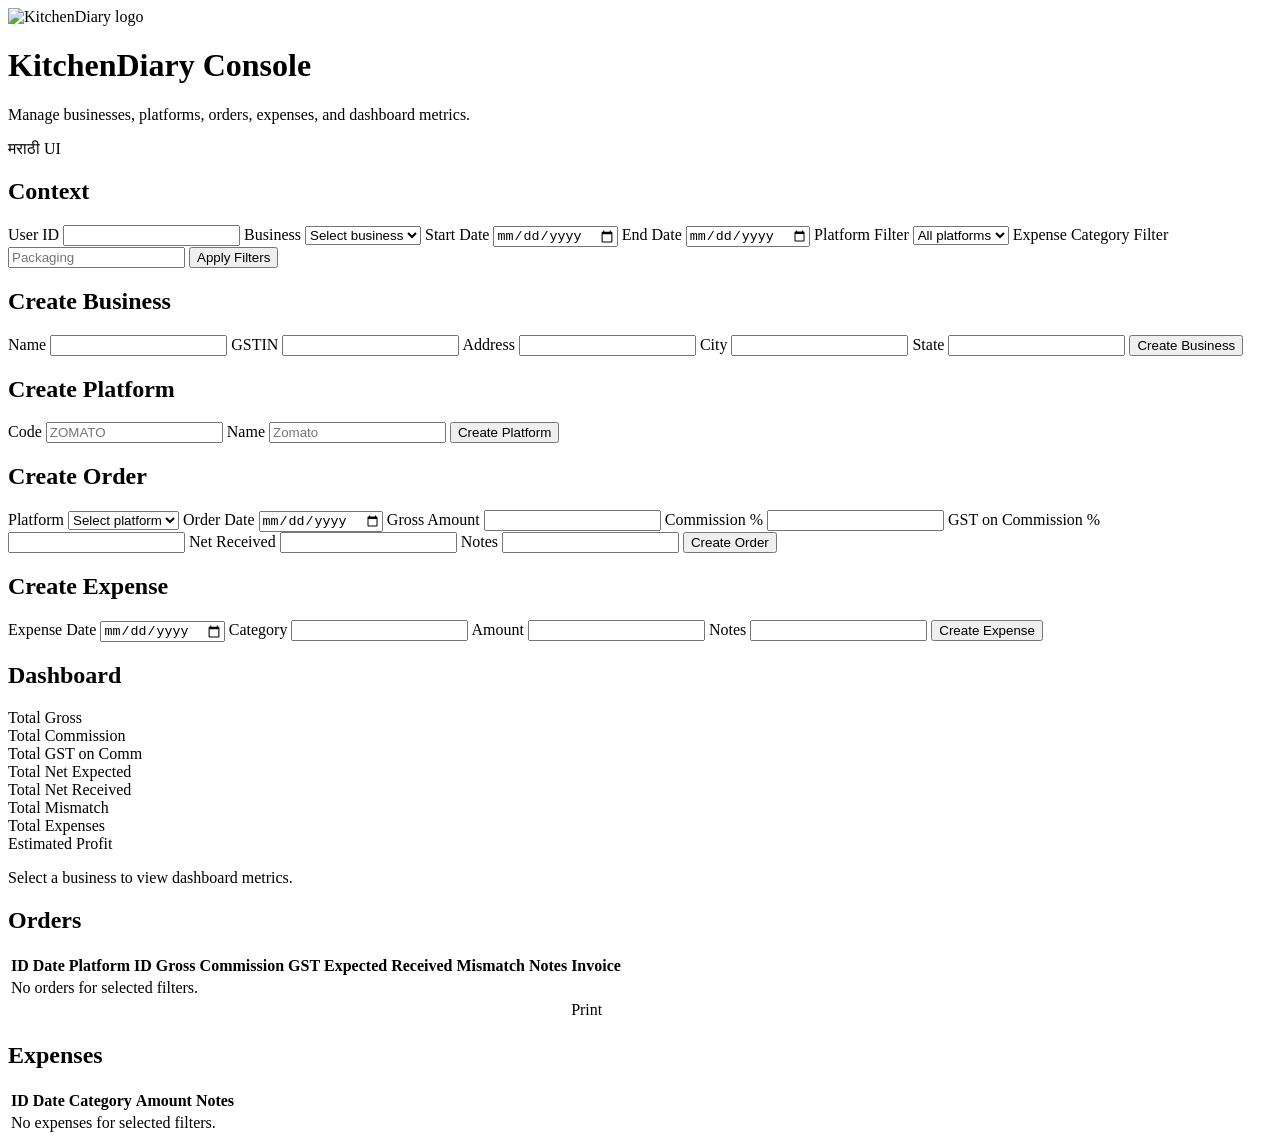
==== src/main/resources/templates/ui/index.html @ 874ddec7 "update" ====
<!DOCTYPE html>
<html lang="en" xmlns:th="http://www.thymeleaf.org">
<head>
    <meta charset="UTF-8">
    <meta name="viewport" content="width=device-width, initial-scale=1">
    <title>KitchenDiary Console</title>
    <link rel="stylesheet" href="/ui.css">
</head>
<body>
<div class="page">
    <header class="hero">
        <div class="brand">
            <img src="/kitchendiary-logo.svg" alt="KitchenDiary logo">
        </div>
        <h1>KitchenDiary Console</h1>
        <p>Manage businesses, platforms, orders, expenses, and dashboard metrics.</p>
        <p><a th:href="@{/ui/mr(userId=${userId},businessId=${selectedBusinessId},startDate=${startDate},endDate=${endDate},platformId=${selectedPlatformId},category=${category})}">मराठी UI</a></p>
    </header>

    <div class="alert ok" th:if="${message != null and !message.isBlank()}" th:text="${message}"></div>
    <div class="alert err" th:if="${error != null and !error.isBlank()}" th:text="${error}"></div>

    <section class="card">
        <h2>Context</h2>
        <form method="get" action="/ui" class="form-grid">
            <label>User ID
                <input type="number" name="userId" min="1" th:value="${userId}" required>
            </label>
            <label>Business
                <select name="businessId">
                    <option value="">Select business</option>
                    <option th:each="b : ${businesses}" th:value="${b.id}" th:text="${b.name}"
                            th:selected="${selectedBusinessId != null and selectedBusinessId == b.id}"></option>
                </select>
            </label>
            <label>Start Date
                <input type="date" name="startDate" th:value="${startDate}">
            </label>
            <label>End Date
                <input type="date" name="endDate" th:value="${endDate}">
            </label>
            <label>Platform Filter
                <select name="platformId">
                    <option value="">All platforms</option>
                    <option th:each="p : ${platforms}" th:value="${p.id}" th:text="${p.name + ' (' + p.code + ')'}"
                            th:selected="${selectedPlatformId != null and selectedPlatformId == p.id}"></option>
                </select>
            </label>
            <label>Expense Category Filter
                <input type="text" name="category" placeholder="Packaging" th:value="${category}">
            </label>
            <button type="submit">Apply Filters</button>
        </form>
    </section>

    <div class="columns">
        <section class="card">
            <h2>Create Business</h2>
            <form method="post" action="/ui/businesses" class="form-grid">
                <input type="hidden" name="userId" th:value="${userId}">
                <input type="hidden" name="lang" value="en">
                <label>Name
                    <input type="text" name="name" maxlength="160" required>
                </label>
                <label>GSTIN
                    <input type="text" name="gstin" maxlength="15">
                </label>
                <label>Address
                    <input type="text" name="address">
                </label>
                <label>City
                    <input type="text" name="city">
                </label>
                <label>State
                    <input type="text" name="state">
                </label>
                <button type="submit">Create Business</button>
            </form>
        </section>

        <section class="card">
            <h2>Create Platform</h2>
            <form method="post" action="/ui/platforms" class="form-grid">
                <input type="hidden" name="userId" th:value="${userId}">
                <input type="hidden" name="lang" value="en">
                <input type="hidden" name="businessId" th:value="${selectedBusinessId}">
                <input type="hidden" name="startDate" th:value="${startDate}">
                <input type="hidden" name="endDate" th:value="${endDate}">
                <label>Code
                    <input type="text" name="code" maxlength="20" placeholder="ZOMATO" required>
                </label>
                <label>Name
                    <input type="text" name="name" maxlength="80" placeholder="Zomato" required>
                </label>
                <button type="submit" th:disabled="${selectedBusinessId == null}">Create Platform</button>
            </form>
        </section>
    </div>

    <div class="columns">
        <section class="card">
            <h2>Create Order</h2>
            <form method="post" action="/ui/orders" class="form-grid">
                <input type="hidden" name="userId" th:value="${userId}">
                <input type="hidden" name="lang" value="en">
                <input type="hidden" name="businessId" th:value="${selectedBusinessId}">
                <input type="hidden" name="startDate" th:value="${startDate}">
                <input type="hidden" name="endDate" th:value="${endDate}">

                <label>Platform
                    <select name="platformId" required>
                        <option value="">Select platform</option>
                        <option th:each="p : ${platforms}" th:value="${p.id}" th:text="${p.name + ' (' + p.code + ')'}"></option>
                    </select>
                </label>
                <label>Order Date
                    <input type="date" name="orderDate" required>
                </label>
                <label>Gross Amount
                    <input type="number" name="grossAmount" step="0.01" min="0" required>
                </label>
                <label>Commission %
                    <input type="number" name="commissionRate" step="0.01" min="0" required>
                </label>
                <label>GST on Commission %
                    <input type="number" name="gstRateOnComm" step="0.01" min="0" required>
                </label>
                <label>Net Received
                    <input type="number" name="netReceived" step="0.01" min="0" required>
                </label>
                <label>Notes
                    <input type="text" name="notes">
                </label>
                <button type="submit" th:disabled="${selectedBusinessId == null}">Create Order</button>
            </form>
        </section>

        <section class="card">
            <h2>Create Expense</h2>
            <form method="post" action="/ui/expenses" class="form-grid">
                <input type="hidden" name="userId" th:value="${userId}">
                <input type="hidden" name="lang" value="en">
                <input type="hidden" name="businessId" th:value="${selectedBusinessId}">
                <input type="hidden" name="startDate" th:value="${startDate}">
                <input type="hidden" name="endDate" th:value="${endDate}">
                <label>Expense Date
                    <input type="date" name="expenseDate" required>
                </label>
                <label>Category
                    <input type="text" name="category" maxlength="80" required>
                </label>
                <label>Amount
                    <input type="number" name="amount" step="0.01" min="0" required>
                </label>
                <label>Notes
                    <input type="text" name="notes">
                </label>
                <button type="submit" th:disabled="${selectedBusinessId == null}">Create Expense</button>
            </form>
        </section>
    </div>

    <section class="card">
        <h2>Dashboard</h2>
        <div class="kpis" th:if="${dashboard != null}">
            <div><span>Total Gross</span><strong th:text="${dashboard.totalGross}"></strong></div>
            <div><span>Total Commission</span><strong th:text="${dashboard.totalCommission}"></strong></div>
            <div><span>Total GST on Comm</span><strong th:text="${dashboard.totalGstOnCommission}"></strong></div>
            <div><span>Total Net Expected</span><strong th:text="${dashboard.totalNetExpected}"></strong></div>
            <div><span>Total Net Received</span><strong th:text="${dashboard.totalNetReceived}"></strong></div>
            <div><span>Total Mismatch</span><strong th:text="${dashboard.totalMismatch}"></strong></div>
            <div><span>Total Expenses</span><strong th:text="${dashboard.totalExpenses}"></strong></div>
            <div><span>Estimated Profit</span><strong th:text="${dashboard.estimatedProfit}"></strong></div>
        </div>
        <p th:if="${dashboard == null}">Select a business to view dashboard metrics.</p>
    </section>

    <section class="card">
        <h2>Orders</h2>
        <div class="table-wrap">
            <table>
                <thead>
                <tr>
                    <th>ID</th>
                    <th>Date</th>
                    <th>Platform ID</th>
                    <th>Gross</th>
                    <th>Commission</th>
                    <th>GST</th>
                    <th>Expected</th>
                    <th>Received</th>
                    <th>Mismatch</th>
                    <th>Notes</th>
                    <th>Invoice</th>
                </tr>
                </thead>
                <tbody>
                <tr th:if="${orders == null or orders.isEmpty()}">
                    <td colspan="11">No orders for selected filters.</td>
                </tr>
                <tr th:each="o : ${orders}">
                    <td th:text="${o.id}"></td>
                    <td th:text="${o.orderDate}"></td>
                    <td th:text="${o.platformId}"></td>
                    <td th:text="${o.grossAmount}"></td>
                    <td th:text="${o.commissionAmount}"></td>
                    <td th:text="${o.gstOnCommission}"></td>
                    <td th:text="${o.netExpected}"></td>
                    <td th:text="${o.netReceived}"></td>
                    <td th:text="${o.mismatchAmount}"></td>
                    <td th:text="${o.notes}"></td>
                    <td>
                        <a th:href="@{/ui/orders/{orderId}/invoice(orderId=${o.id},userId=${userId},businessId=${selectedBusinessId},startDate=${startDate},endDate=${endDate},lang='en')}">Print</a>
                    </td>
                </tr>
                </tbody>
            </table>
        </div>
    </section>

    <section class="card">
        <h2>Expenses</h2>
        <div class="table-wrap">
            <table>
                <thead>
                <tr>
                    <th>ID</th>
                    <th>Date</th>
                    <th>Category</th>
                    <th>Amount</th>
                    <th>Notes</th>
                </tr>
                </thead>
                <tbody>
                <tr th:if="${expenses == null or expenses.isEmpty()}">
                    <td colspan="5">No expenses for selected filters.</td>
                </tr>
                <tr th:each="e : ${expenses}">
                    <td th:text="${e.id}"></td>
                    <td th:text="${e.expenseDate}"></td>
                    <td th:text="${e.category}"></td>
                    <td th:text="${e.amount}"></td>
                    <td th:text="${e.notes}"></td>
                </tr>
                </tbody>
            </table>
        </div>
    </section>
</div>
</body>
</html>
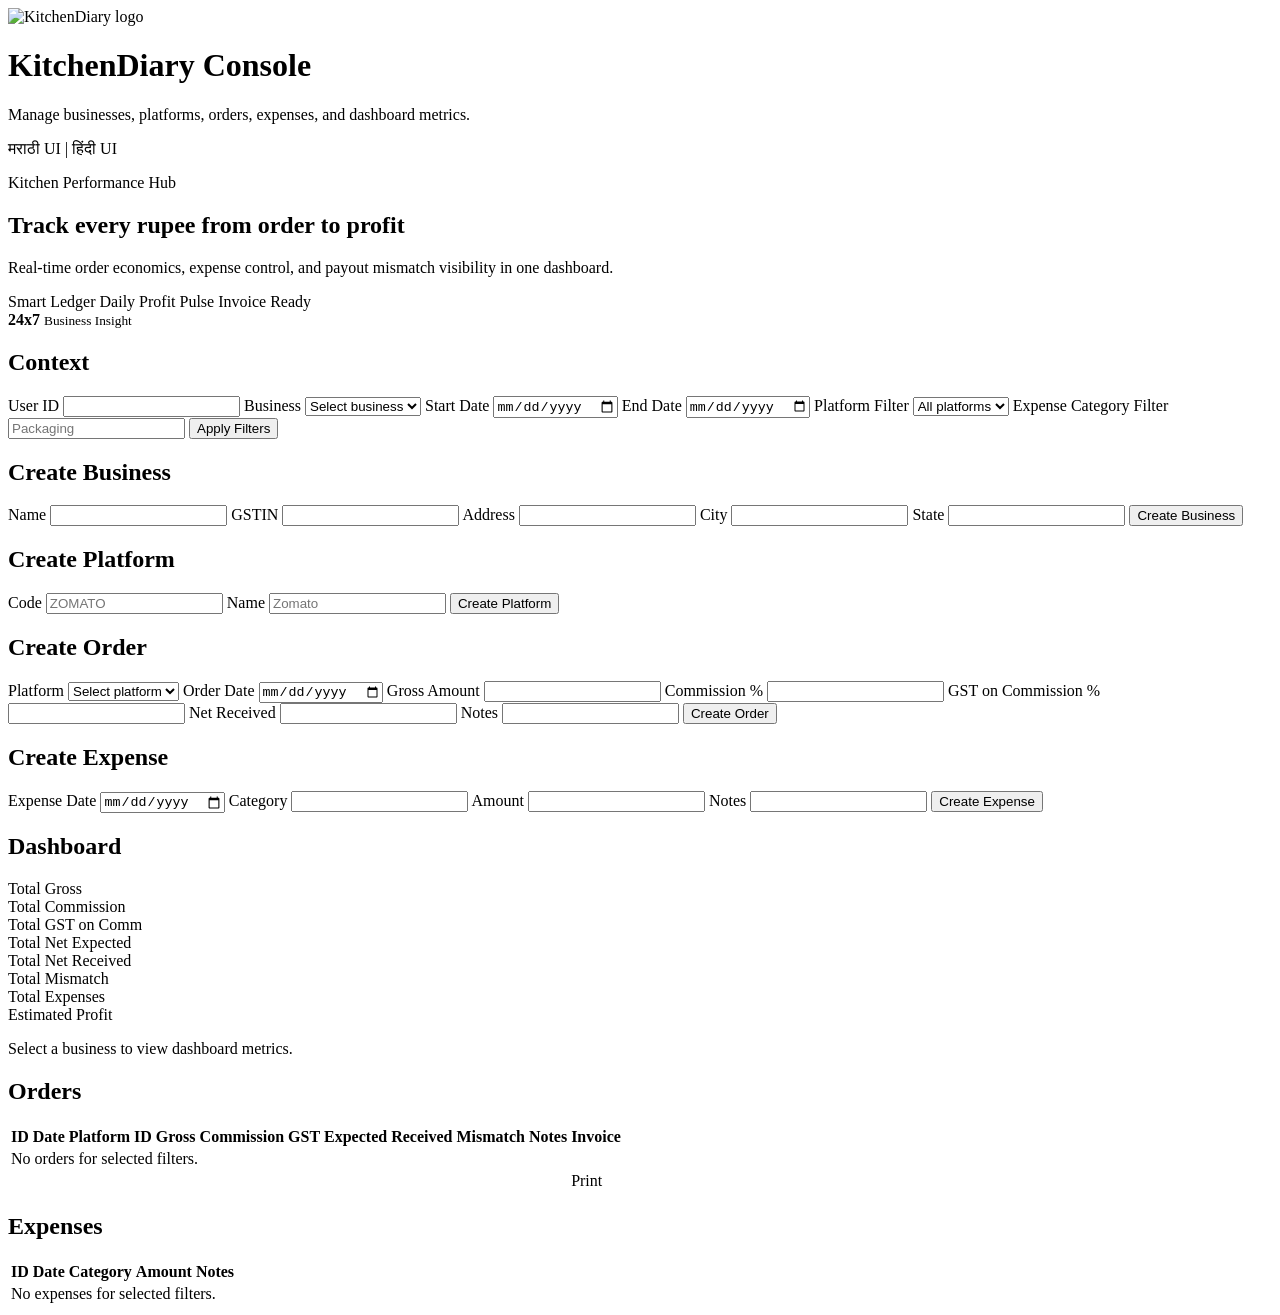
==== commit 3127b1a0: "local changes" ====
--- a/src/main/resources/templates/ui/index.html
+++ b/src/main/resources/templates/ui/index.html
@@ -14,8 +14,29 @@
         </div>
         <h1>KitchenDiary Console</h1>
         <p>Manage businesses, platforms, orders, expenses, and dashboard metrics.</p>
-        <p><a th:href="@{/ui/mr(userId=${userId},businessId=${selectedBusinessId},startDate=${startDate},endDate=${endDate},platformId=${selectedPlatformId},category=${category})}">मराठी UI</a></p>
+        <p>
+            <a th:href="@{/ui/mr(userId=${userId},businessId=${selectedBusinessId},startDate=${startDate},endDate=${endDate},platformId=${selectedPlatformId},category=${category})}">मराठी UI</a>
+            |
+            <a th:href="@{/ui/hi(userId=${userId},businessId=${selectedBusinessId},startDate=${startDate},endDate=${endDate},platformId=${selectedPlatformId},category=${category})}">हिंदी UI</a>
+        </p>
     </header>
+
+    <section class="fancy-banner">
+        <div class="banner-copy">
+            <p class="eyebrow">Kitchen Performance Hub</p>
+            <h2>Track every rupee from order to profit</h2>
+            <p>Real-time order economics, expense control, and payout mismatch visibility in one dashboard.</p>
+            <div class="banner-tags">
+                <span>Smart Ledger</span>
+                <span>Daily Profit Pulse</span>
+                <span>Invoice Ready</span>
+            </div>
+        </div>
+        <div class="banner-badge">
+            <strong>24x7</strong>
+            <small>Business Insight</small>
+        </div>
+    </section>
 
     <div class="alert ok" th:if="${message != null and !message.isBlank()}" th:text="${message}"></div>
     <div class="alert err" th:if="${error != null and !error.isBlank()}" th:text="${error}"></div>
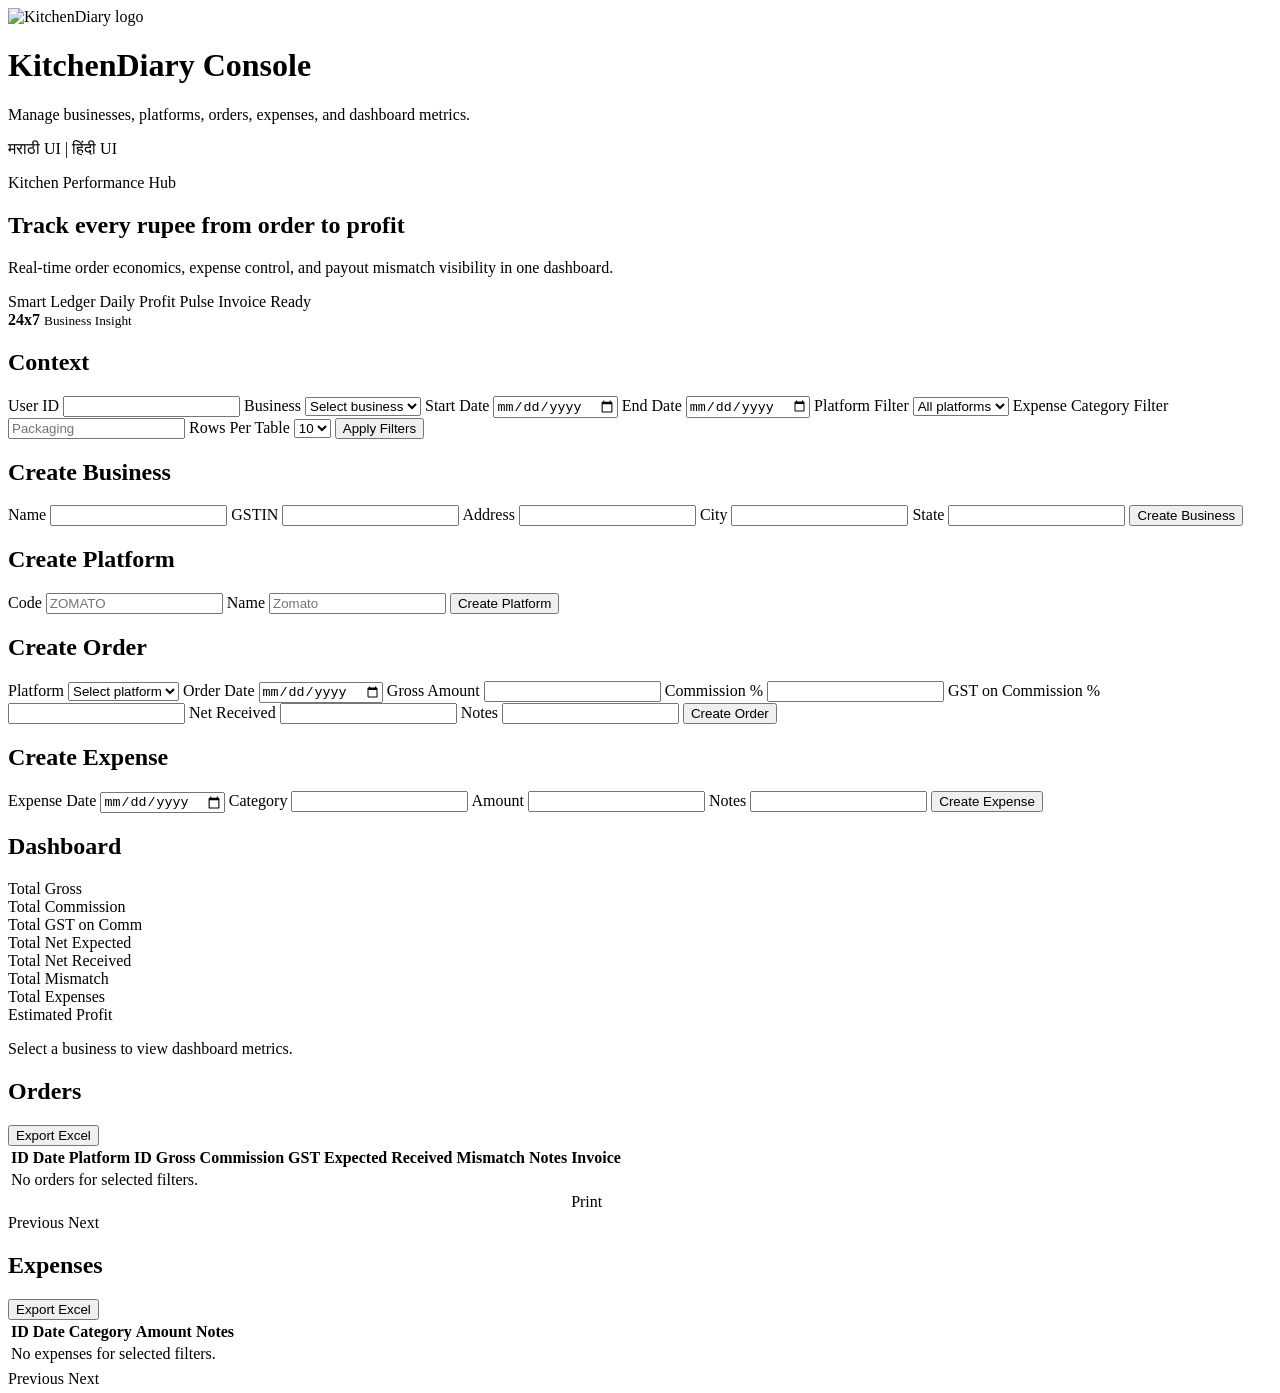
==== commit 432489a0: "local changes" ====
--- a/src/main/resources/templates/ui/index.html
+++ b/src/main/resources/templates/ui/index.html
@@ -70,6 +70,15 @@
             <label>Expense Category Filter
                 <input type="text" name="category" placeholder="Packaging" th:value="${category}">
             </label>
+            <label>Rows Per Table
+                <select name="pageSize">
+                    <option value="10" th:selected="${pageSize == 10}">10</option>
+                    <option value="20" th:selected="${pageSize == 20}">20</option>
+                    <option value="50" th:selected="${pageSize == 50}">50</option>
+                </select>
+            </label>
+            <input type="hidden" name="ordersPage" value="0">
+            <input type="hidden" name="expensesPage" value="0">
             <button type="submit">Apply Filters</button>
         </form>
     </section>
@@ -197,7 +206,17 @@
     </section>
 
     <section class="card">
-        <h2>Orders</h2>
+        <div class="section-head">
+            <h2>Orders</h2>
+            <form method="get" action="/ui/export/orders">
+                <input type="hidden" name="userId" th:value="${userId}">
+                <input type="hidden" name="businessId" th:value="${selectedBusinessId}">
+                <input type="hidden" name="startDate" th:value="${startDate}">
+                <input type="hidden" name="endDate" th:value="${endDate}">
+                <input type="hidden" name="platformId" th:value="${selectedPlatformId}">
+                <button type="submit" th:disabled="${selectedBusinessId == null}">Export Excel</button>
+            </form>
+        </div>
         <div class="table-wrap">
             <table>
                 <thead>
@@ -237,10 +256,31 @@
                 </tbody>
             </table>
         </div>
+        <div class="pager" th:if="${selectedBusinessId != null}">
+            <a th:if="${ordersHasPrev}"
+               th:href="@{/ui(userId=${userId},businessId=${selectedBusinessId},startDate=${startDate},endDate=${endDate},platformId=${selectedPlatformId},category=${category},ordersPage=${ordersPage - 1},expensesPage=${expensesPage},pageSize=${pageSize})}">
+                Previous
+            </a>
+            <span th:text="${(ordersTotalPages == 0 ? 0 : ordersPage + 1) + ' / ' + ordersTotalPages}"></span>
+            <a th:if="${ordersHasNext}"
+               th:href="@{/ui(userId=${userId},businessId=${selectedBusinessId},startDate=${startDate},endDate=${endDate},platformId=${selectedPlatformId},category=${category},ordersPage=${ordersPage + 1},expensesPage=${expensesPage},pageSize=${pageSize})}">
+                Next
+            </a>
+        </div>
     </section>
 
     <section class="card">
-        <h2>Expenses</h2>
+        <div class="section-head">
+            <h2>Expenses</h2>
+            <form method="get" action="/ui/export/expenses">
+                <input type="hidden" name="userId" th:value="${userId}">
+                <input type="hidden" name="businessId" th:value="${selectedBusinessId}">
+                <input type="hidden" name="startDate" th:value="${startDate}">
+                <input type="hidden" name="endDate" th:value="${endDate}">
+                <input type="hidden" name="category" th:value="${category}">
+                <button type="submit" th:disabled="${selectedBusinessId == null}">Export Excel</button>
+            </form>
+        </div>
         <div class="table-wrap">
             <table>
                 <thead>
@@ -266,6 +306,17 @@
                 </tbody>
             </table>
         </div>
+        <div class="pager" th:if="${selectedBusinessId != null}">
+            <a th:if="${expensesHasPrev}"
+               th:href="@{/ui(userId=${userId},businessId=${selectedBusinessId},startDate=${startDate},endDate=${endDate},platformId=${selectedPlatformId},category=${category},ordersPage=${ordersPage},expensesPage=${expensesPage - 1},pageSize=${pageSize})}">
+                Previous
+            </a>
+            <span th:text="${(expensesTotalPages == 0 ? 0 : expensesPage + 1) + ' / ' + expensesTotalPages}"></span>
+            <a th:if="${expensesHasNext}"
+               th:href="@{/ui(userId=${userId},businessId=${selectedBusinessId},startDate=${startDate},endDate=${endDate},platformId=${selectedPlatformId},category=${category},ordersPage=${ordersPage},expensesPage=${expensesPage + 1},pageSize=${pageSize})}">
+                Next
+            </a>
+        </div>
     </section>
 </div>
 </body>
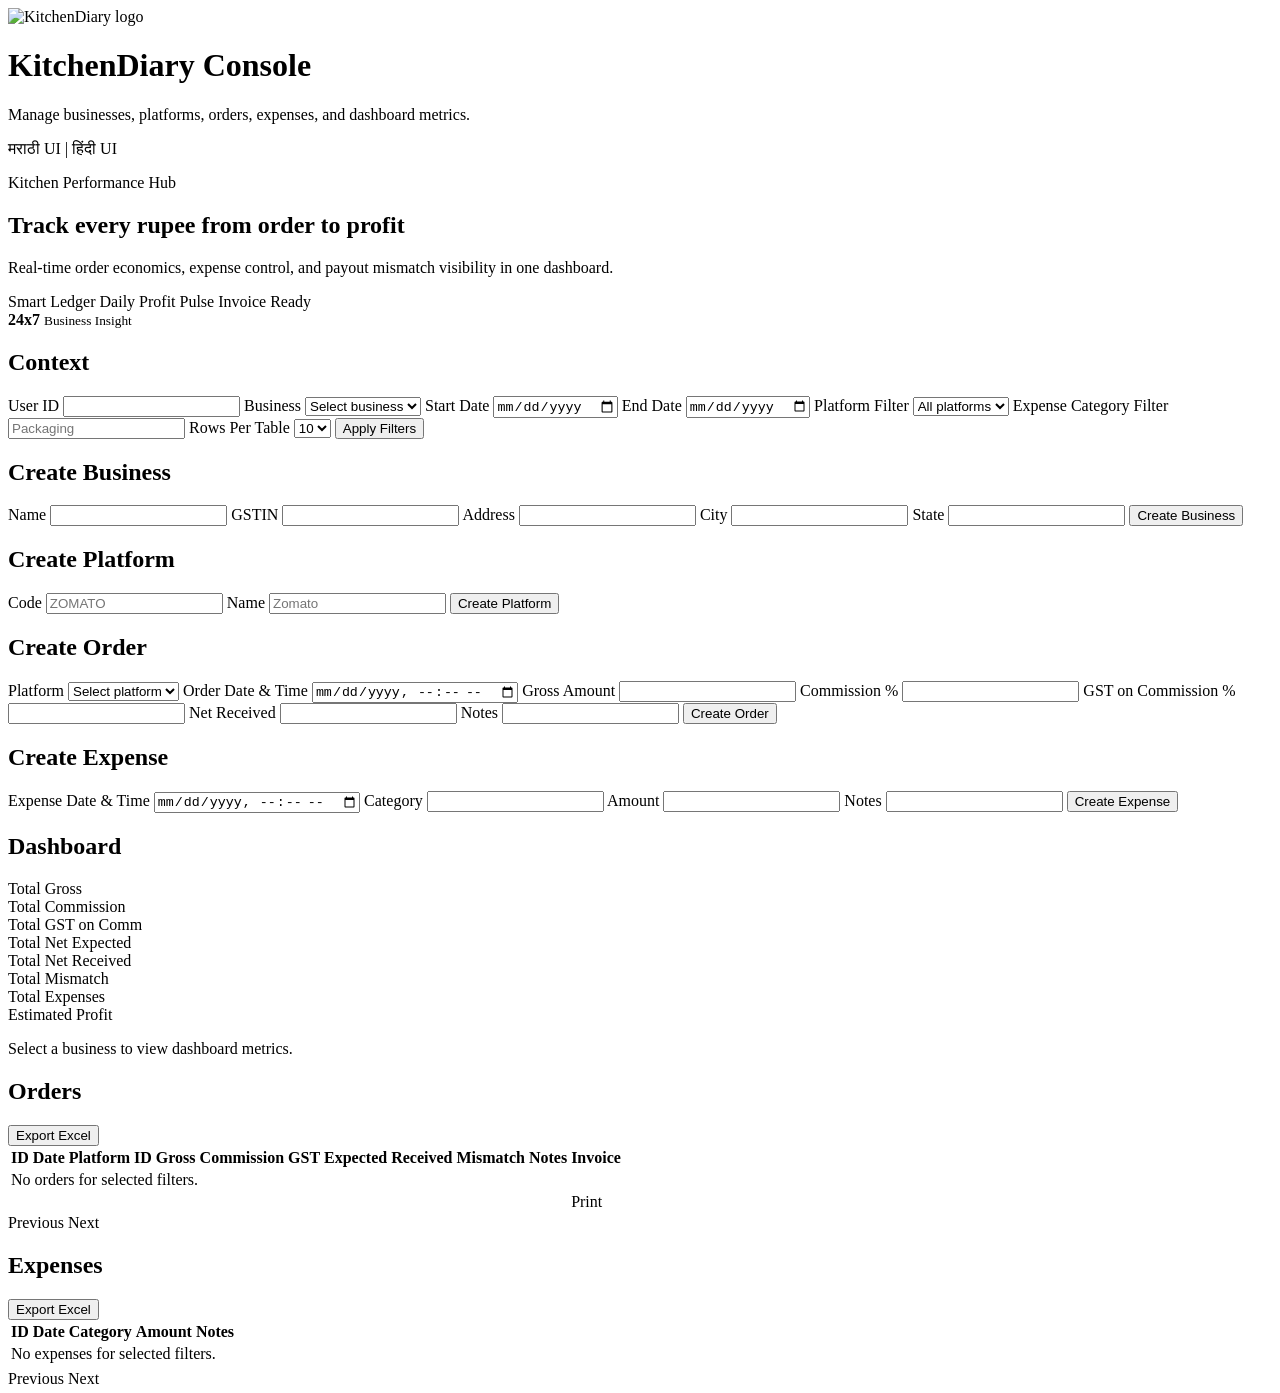
==== commit 220f2d5a: "local changes" ====
--- a/src/main/resources/templates/ui/index.html
+++ b/src/main/resources/templates/ui/index.html
@@ -143,8 +143,8 @@
                         <option th:each="p : ${platforms}" th:value="${p.id}" th:text="${p.name + ' (' + p.code + ')'}"></option>
                     </select>
                 </label>
-                <label>Order Date
-                    <input type="date" name="orderDate" required>
+                <label>Order Date & Time
+                    <input type="datetime-local" name="orderDateTime" required>
                 </label>
                 <label>Gross Amount
                     <input type="number" name="grossAmount" step="0.01" min="0" required>
@@ -173,8 +173,8 @@
                 <input type="hidden" name="businessId" th:value="${selectedBusinessId}">
                 <input type="hidden" name="startDate" th:value="${startDate}">
                 <input type="hidden" name="endDate" th:value="${endDate}">
-                <label>Expense Date
-                    <input type="date" name="expenseDate" required>
+                <label>Expense Date & Time
+                    <input type="datetime-local" name="expenseDateTime" required>
                 </label>
                 <label>Category
                     <input type="text" name="category" maxlength="80" required>
@@ -240,7 +240,7 @@
                 </tr>
                 <tr th:each="o : ${orders}">
                     <td th:text="${o.id}"></td>
-                    <td th:text="${o.orderDate}"></td>
+                    <td th:text="${o.createdAt != null ? o.orderDate + ' ' + #strings.substring(o.createdAt.toString(), 11, 16) : o.orderDate}"></td>
                     <td th:text="${o.platformId}"></td>
                     <td th:text="${o.grossAmount}"></td>
                     <td th:text="${o.commissionAmount}"></td>
@@ -298,7 +298,7 @@
                 </tr>
                 <tr th:each="e : ${expenses}">
                     <td th:text="${e.id}"></td>
-                    <td th:text="${e.expenseDate}"></td>
+                    <td th:text="${e.createdAt != null ? e.expenseDate + ' ' + #strings.substring(e.createdAt.toString(), 11, 16) : e.expenseDate}"></td>
                     <td th:text="${e.category}"></td>
                     <td th:text="${e.amount}"></td>
                     <td th:text="${e.notes}"></td>
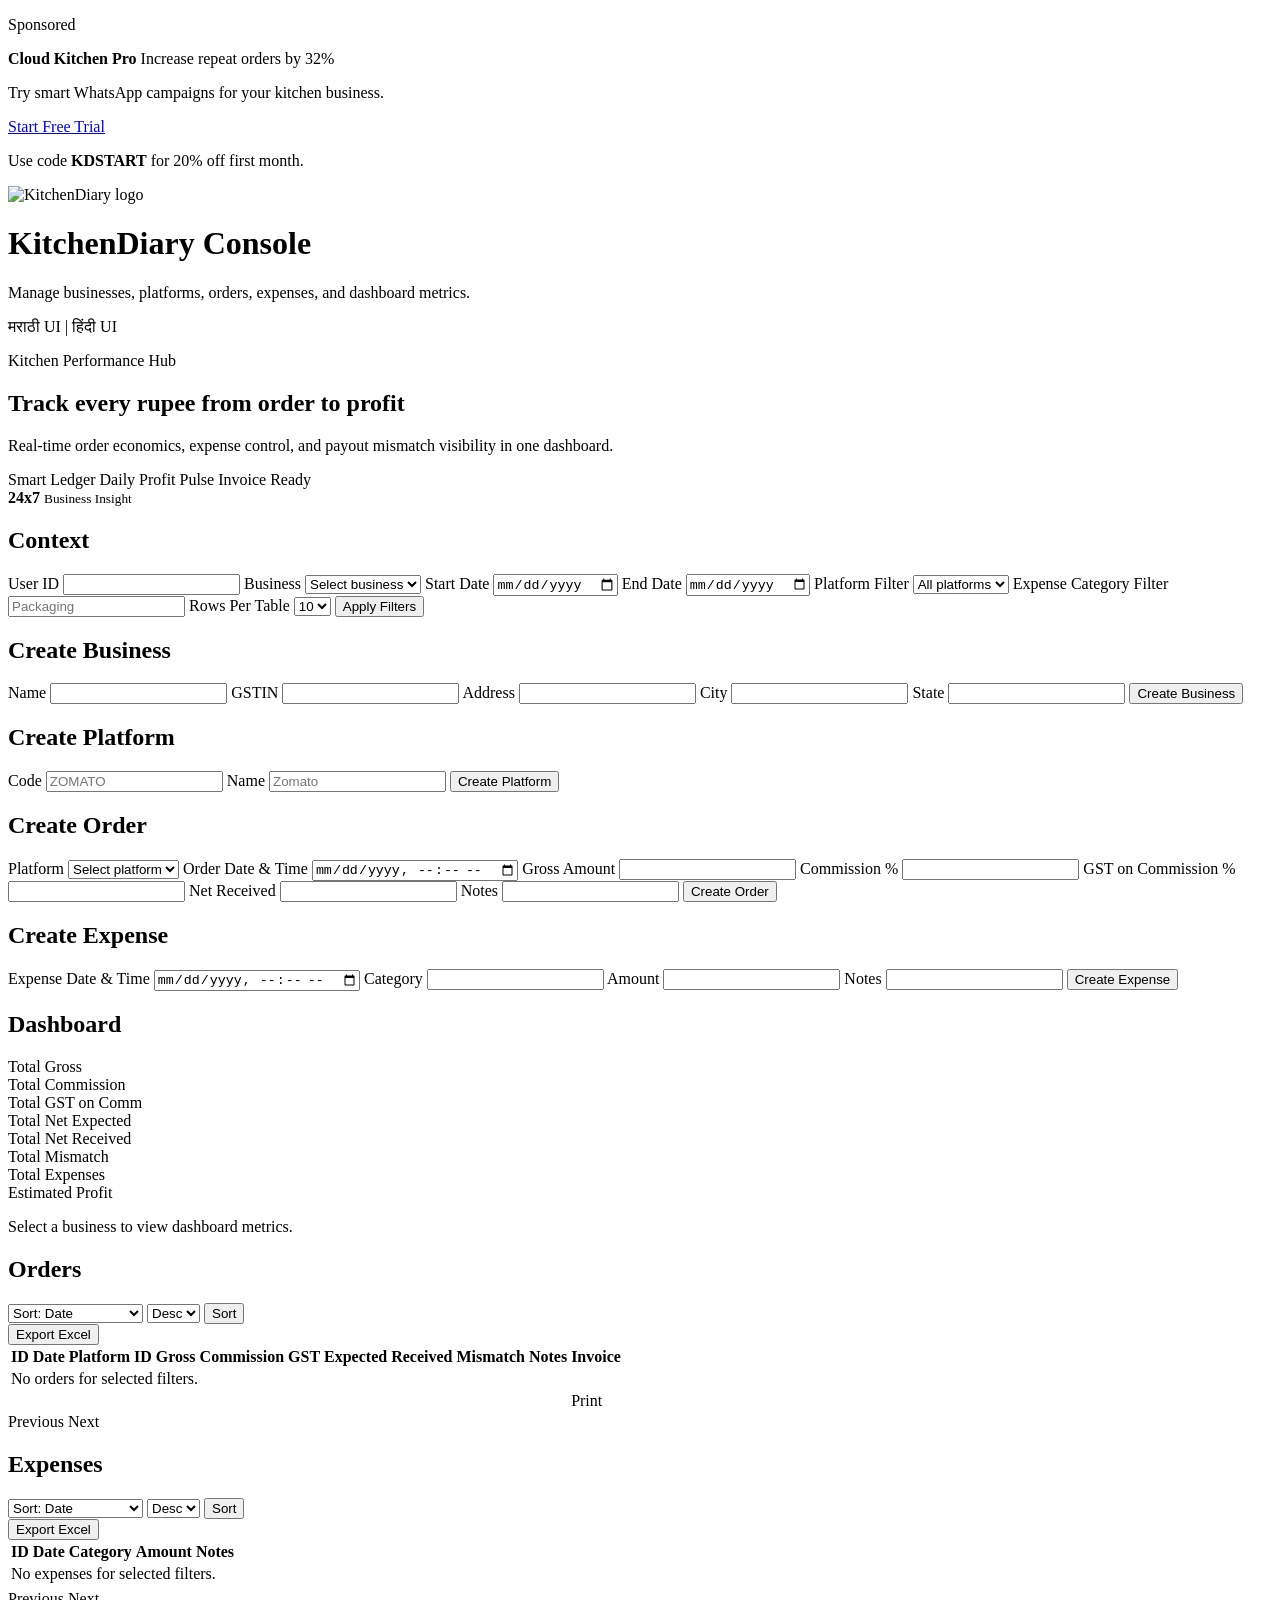
==== commit cbb4267c: "local changes" ====
--- a/src/main/resources/templates/ui/index.html
+++ b/src/main/resources/templates/ui/index.html
@@ -8,6 +8,18 @@
 </head>
 <body>
 <div class="page">
+    <aside class="ad-rail" aria-label="Ad space">
+        <div class="ad-slot">
+            <p class="ad-label">Sponsored</p>
+            <div class="ad-media">
+                <strong>Cloud Kitchen Pro</strong>
+                <span>Increase repeat orders by 32%</span>
+            </div>
+            <p class="ad-copy">Try smart WhatsApp campaigns for your kitchen business.</p>
+            <a class="ad-cta" href="#" aria-label="Start free trial">Start Free Trial</a>
+            <p class="ad-meta">Use code <strong>KDSTART</strong> for 20% off first month.</p>
+        </div>
+    </aside>
     <header class="hero">
         <div class="brand">
             <img src="/kitchendiary-logo.svg" alt="KitchenDiary logo">
@@ -79,6 +91,10 @@
             </label>
             <input type="hidden" name="ordersPage" value="0">
             <input type="hidden" name="expensesPage" value="0">
+            <input type="hidden" name="ordersSortBy" th:value="${ordersSortBy}">
+            <input type="hidden" name="ordersSortDir" th:value="${ordersSortDir}">
+            <input type="hidden" name="expensesSortBy" th:value="${expensesSortBy}">
+            <input type="hidden" name="expensesSortDir" th:value="${expensesSortDir}">
             <button type="submit">Apply Filters</button>
         </form>
     </section>
@@ -205,9 +221,36 @@
         <p th:if="${dashboard == null}">Select a business to view dashboard metrics.</p>
     </section>
 
-    <section class="card">
+    <section class="card" id="orders-grid-card">
         <div class="section-head">
             <h2>Orders</h2>
+            <form method="get" action="/ui" class="sort-inline" data-grid="orders">
+                <input type="hidden" name="userId" th:value="${userId}">
+                <input type="hidden" name="businessId" th:value="${selectedBusinessId}">
+                <input type="hidden" name="startDate" th:value="${startDate}">
+                <input type="hidden" name="endDate" th:value="${endDate}">
+                <input type="hidden" name="platformId" th:value="${selectedPlatformId}">
+                <input type="hidden" name="category" th:value="${category}">
+                <input type="hidden" name="pageSize" th:value="${pageSize}">
+                <input type="hidden" name="ordersPage" value="0">
+                <input type="hidden" name="expensesPage" th:value="${expensesPage}">
+                <input type="hidden" name="expensesSortBy" th:value="${expensesSortBy}">
+                <input type="hidden" name="expensesSortDir" th:value="${expensesSortDir}">
+                <select name="ordersSortBy">
+                    <option value="orderDate" th:selected="${ordersSortBy == 'orderDate'}">Sort: Date</option>
+                    <option value="grossAmount" th:selected="${ordersSortBy == 'grossAmount'}">Sort: Gross</option>
+                    <option value="commissionAmount" th:selected="${ordersSortBy == 'commissionAmount'}">Sort: Commission</option>
+                    <option value="netReceived" th:selected="${ordersSortBy == 'netReceived'}">Sort: Net Received</option>
+                    <option value="mismatchAmount" th:selected="${ordersSortBy == 'mismatchAmount'}">Sort: Mismatch</option>
+                    <option value="createdAt" th:selected="${ordersSortBy == 'createdAt'}">Sort: Created Time</option>
+                    <option value="id" th:selected="${ordersSortBy == 'id'}">Sort: ID</option>
+                </select>
+                <select name="ordersSortDir">
+                    <option value="desc" th:selected="${ordersSortDir == 'desc'}">Desc</option>
+                    <option value="asc" th:selected="${ordersSortDir == 'asc'}">Asc</option>
+                </select>
+                <button type="submit">Sort</button>
+            </form>
             <form method="get" action="/ui/export/orders">
                 <input type="hidden" name="userId" th:value="${userId}">
                 <input type="hidden" name="businessId" th:value="${selectedBusinessId}">
@@ -240,7 +283,7 @@
                 </tr>
                 <tr th:each="o : ${orders}">
                     <td th:text="${o.id}"></td>
-                    <td th:text="${o.createdAt != null ? o.orderDate + ' ' + #strings.substring(o.createdAt.toString(), 11, 16) : o.orderDate}"></td>
+                    <td th:text="${o.createdAt != null ? #temporals.format(o.createdAt.atZone(T(java.time.ZoneId).of('Asia/Kolkata')), 'yyyy-MM-dd HH:mm') : o.orderDate}"></td>
                     <td th:text="${o.platformId}"></td>
                     <td th:text="${o.grossAmount}"></td>
                     <td th:text="${o.commissionAmount}"></td>
@@ -258,20 +301,45 @@
         </div>
         <div class="pager" th:if="${selectedBusinessId != null}">
             <a th:if="${ordersHasPrev}"
-               th:href="@{/ui(userId=${userId},businessId=${selectedBusinessId},startDate=${startDate},endDate=${endDate},platformId=${selectedPlatformId},category=${category},ordersPage=${ordersPage - 1},expensesPage=${expensesPage},pageSize=${pageSize})}">
+               th:href="@{/ui(userId=${userId},businessId=${selectedBusinessId},startDate=${startDate},endDate=${endDate},platformId=${selectedPlatformId},category=${category},ordersSortBy=${ordersSortBy},ordersSortDir=${ordersSortDir},expensesSortBy=${expensesSortBy},expensesSortDir=${expensesSortDir},ordersPage=${ordersPage - 1},expensesPage=${expensesPage},pageSize=${pageSize})}">
                 Previous
             </a>
             <span th:text="${(ordersTotalPages == 0 ? 0 : ordersPage + 1) + ' / ' + ordersTotalPages}"></span>
             <a th:if="${ordersHasNext}"
-               th:href="@{/ui(userId=${userId},businessId=${selectedBusinessId},startDate=${startDate},endDate=${endDate},platformId=${selectedPlatformId},category=${category},ordersPage=${ordersPage + 1},expensesPage=${expensesPage},pageSize=${pageSize})}">
+               th:href="@{/ui(userId=${userId},businessId=${selectedBusinessId},startDate=${startDate},endDate=${endDate},platformId=${selectedPlatformId},category=${category},ordersSortBy=${ordersSortBy},ordersSortDir=${ordersSortDir},expensesSortBy=${expensesSortBy},expensesSortDir=${expensesSortDir},ordersPage=${ordersPage + 1},expensesPage=${expensesPage},pageSize=${pageSize})}">
                 Next
             </a>
         </div>
     </section>
 
-    <section class="card">
+    <section class="card" id="expenses-grid-card">
         <div class="section-head">
             <h2>Expenses</h2>
+            <form method="get" action="/ui" class="sort-inline" data-grid="expenses">
+                <input type="hidden" name="userId" th:value="${userId}">
+                <input type="hidden" name="businessId" th:value="${selectedBusinessId}">
+                <input type="hidden" name="startDate" th:value="${startDate}">
+                <input type="hidden" name="endDate" th:value="${endDate}">
+                <input type="hidden" name="platformId" th:value="${selectedPlatformId}">
+                <input type="hidden" name="category" th:value="${category}">
+                <input type="hidden" name="pageSize" th:value="${pageSize}">
+                <input type="hidden" name="ordersPage" th:value="${ordersPage}">
+                <input type="hidden" name="expensesPage" value="0">
+                <input type="hidden" name="ordersSortBy" th:value="${ordersSortBy}">
+                <input type="hidden" name="ordersSortDir" th:value="${ordersSortDir}">
+                <select name="expensesSortBy">
+                    <option value="expenseDate" th:selected="${expensesSortBy == 'expenseDate'}">Sort: Date</option>
+                    <option value="category" th:selected="${expensesSortBy == 'category'}">Sort: Category</option>
+                    <option value="amount" th:selected="${expensesSortBy == 'amount'}">Sort: Amount</option>
+                    <option value="createdAt" th:selected="${expensesSortBy == 'createdAt'}">Sort: Created Time</option>
+                    <option value="id" th:selected="${expensesSortBy == 'id'}">Sort: ID</option>
+                </select>
+                <select name="expensesSortDir">
+                    <option value="desc" th:selected="${expensesSortDir == 'desc'}">Desc</option>
+                    <option value="asc" th:selected="${expensesSortDir == 'asc'}">Asc</option>
+                </select>
+                <button type="submit">Sort</button>
+            </form>
             <form method="get" action="/ui/export/expenses">
                 <input type="hidden" name="userId" th:value="${userId}">
                 <input type="hidden" name="businessId" th:value="${selectedBusinessId}">
@@ -298,7 +366,7 @@
                 </tr>
                 <tr th:each="e : ${expenses}">
                     <td th:text="${e.id}"></td>
-                    <td th:text="${e.createdAt != null ? e.expenseDate + ' ' + #strings.substring(e.createdAt.toString(), 11, 16) : e.expenseDate}"></td>
+                    <td th:text="${e.createdAt != null ? #temporals.format(e.createdAt.atZone(T(java.time.ZoneId).of('Asia/Kolkata')), 'yyyy-MM-dd HH:mm') : e.expenseDate}"></td>
                     <td th:text="${e.category}"></td>
                     <td th:text="${e.amount}"></td>
                     <td th:text="${e.notes}"></td>
@@ -308,16 +376,21 @@
         </div>
         <div class="pager" th:if="${selectedBusinessId != null}">
             <a th:if="${expensesHasPrev}"
-               th:href="@{/ui(userId=${userId},businessId=${selectedBusinessId},startDate=${startDate},endDate=${endDate},platformId=${selectedPlatformId},category=${category},ordersPage=${ordersPage},expensesPage=${expensesPage - 1},pageSize=${pageSize})}">
+               th:href="@{/ui(userId=${userId},businessId=${selectedBusinessId},startDate=${startDate},endDate=${endDate},platformId=${selectedPlatformId},category=${category},ordersSortBy=${ordersSortBy},ordersSortDir=${ordersSortDir},expensesSortBy=${expensesSortBy},expensesSortDir=${expensesSortDir},ordersPage=${ordersPage},expensesPage=${expensesPage - 1},pageSize=${pageSize})}">
                 Previous
             </a>
             <span th:text="${(expensesTotalPages == 0 ? 0 : expensesPage + 1) + ' / ' + expensesTotalPages}"></span>
             <a th:if="${expensesHasNext}"
-               th:href="@{/ui(userId=${userId},businessId=${selectedBusinessId},startDate=${startDate},endDate=${endDate},platformId=${selectedPlatformId},category=${category},ordersPage=${ordersPage},expensesPage=${expensesPage + 1},pageSize=${pageSize})}">
+               th:href="@{/ui(userId=${userId},businessId=${selectedBusinessId},startDate=${startDate},endDate=${endDate},platformId=${selectedPlatformId},category=${category},ordersSortBy=${ordersSortBy},ordersSortDir=${ordersSortDir},expensesSortBy=${expensesSortBy},expensesSortDir=${expensesSortDir},ordersPage=${ordersPage},expensesPage=${expensesPage + 1},pageSize=${pageSize})}">
                 Next
             </a>
         </div>
     </section>
 </div>
+<script src="/ui-grid-ajax.js"></script>
 </body>
 </html>
+
+
+
+
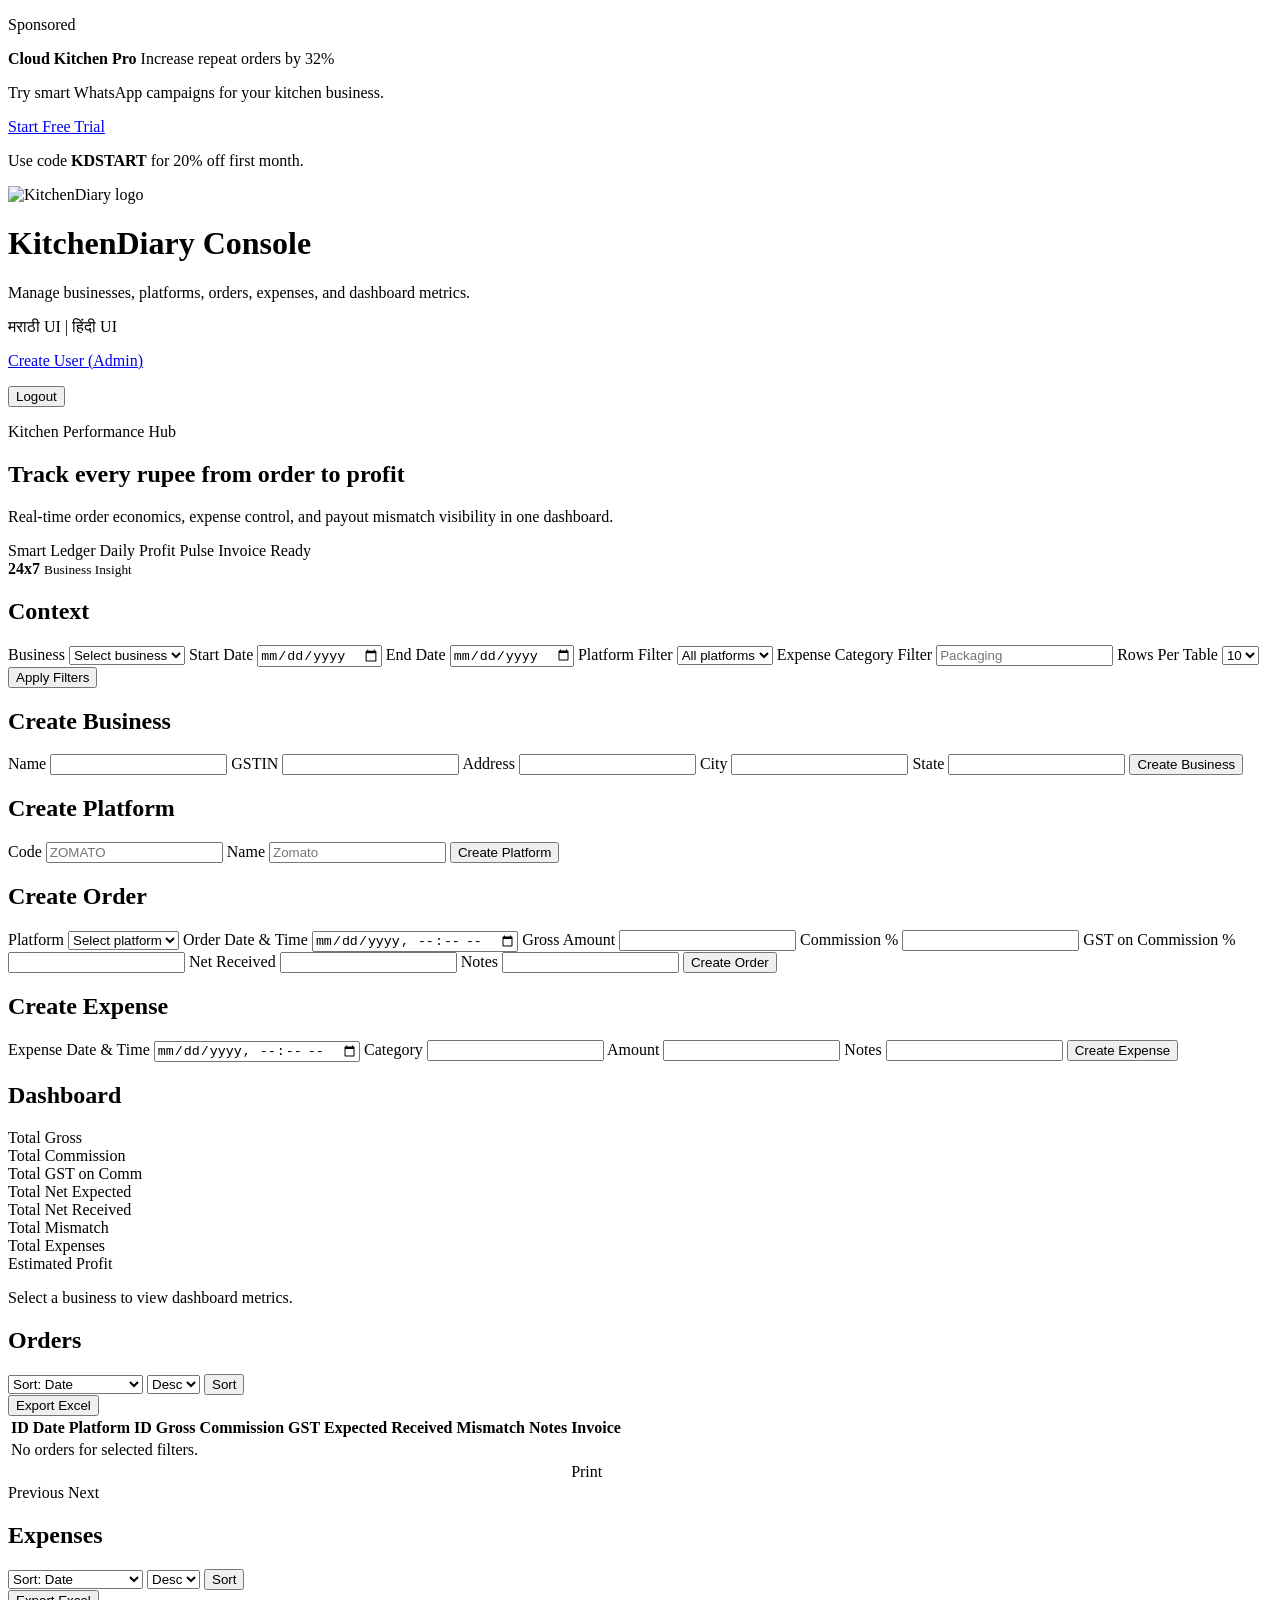
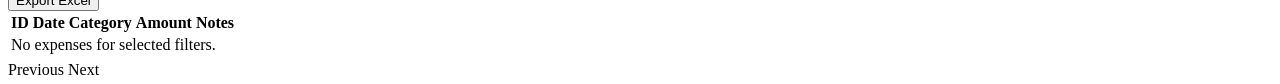
==== commit aff7b6e0: "local changes" ====
--- a/src/main/resources/templates/ui/index.html
+++ b/src/main/resources/templates/ui/index.html
@@ -10,43 +10,49 @@
 <div class="page">
     <aside class="ad-rail" aria-label="Ad space">
         <div class="ad-slot">
-            <p class="ad-label">Sponsored</p>
-            <div class="ad-media">
+                <p class="ad-label">Sponsored</p>
+                <div class="ad-media">
                 <strong>Cloud Kitchen Pro</strong>
                 <span>Increase repeat orders by 32%</span>
-            </div>
-            <p class="ad-copy">Try smart WhatsApp campaigns for your kitchen business.</p>
-            <a class="ad-cta" href="#" aria-label="Start free trial">Start Free Trial</a>
-            <p class="ad-meta">Use code <strong>KDSTART</strong> for 20% off first month.</p>
+                </div>
+                <p class="ad-copy">Try smart WhatsApp campaigns for your kitchen business.</p>
+                <a class="ad-cta" href="#" aria-label="Start free trial">Start Free Trial</a>
+                <p class="ad-meta">Use code <strong>KDSTART</strong> for 20% off first month.</p>
         </div>
     </aside>
     <header class="hero">
         <div class="brand">
-            <img src="/kitchendiary-logo.svg" alt="KitchenDiary logo">
+                <img src="/kitchendiary-logo.svg" alt="KitchenDiary logo">
         </div>
         <h1>KitchenDiary Console</h1>
         <p>Manage businesses, platforms, orders, expenses, and dashboard metrics.</p>
         <p>
-            <a th:href="@{/ui/mr(userId=${userId},businessId=${selectedBusinessId},startDate=${startDate},endDate=${endDate},platformId=${selectedPlatformId},category=${category})}">मराठी UI</a>
+                <a th:href="@{/ui/mr(businessId=${selectedBusinessId},startDate=${startDate},endDate=${endDate},platformId=${selectedPlatformId},category=${category})}">मराठी UI</a>
             |
-            <a th:href="@{/ui/hi(userId=${userId},businessId=${selectedBusinessId},startDate=${startDate},endDate=${endDate},platformId=${selectedPlatformId},category=${category})}">हिंदी UI</a>
+            <a th:href="@{/ui/hi(businessId=${selectedBusinessId},startDate=${startDate},endDate=${endDate},platformId=${selectedPlatformId},category=${category})}">हिंदी UI</a>
         </p>
+        <p th:if="${isAdmin}">
+            <a href="/admin/users">Create User (Admin)</a>
+        </p>
+        <form method="post" action="/logout">
+                <button type="submit">Logout</button>
+        </form>
     </header>
 
     <section class="fancy-banner">
         <div class="banner-copy">
-            <p class="eyebrow">Kitchen Performance Hub</p>
-            <h2>Track every rupee from order to profit</h2>
-            <p>Real-time order economics, expense control, and payout mismatch visibility in one dashboard.</p>
-            <div class="banner-tags">
+                <p class="eyebrow">Kitchen Performance Hub</p>
+                <h2>Track every rupee from order to profit</h2>
+                <p>Real-time order economics, expense control, and payout mismatch visibility in one dashboard.</p>
+                <div class="banner-tags">
                 <span>Smart Ledger</span>
                 <span>Daily Profit Pulse</span>
                 <span>Invoice Ready</span>
-            </div>
+                </div>
         </div>
         <div class="banner-badge">
-            <strong>24x7</strong>
-            <small>Business Insight</small>
+                <strong>24x7</strong>
+                <small>Business Insight</small>
         </div>
     </section>
 
@@ -56,176 +62,167 @@
     <section class="card">
         <h2>Context</h2>
         <form method="get" action="/ui" class="form-grid">
-            <label>User ID
-                <input type="number" name="userId" min="1" th:value="${userId}" required>
-            </label>
             <label>Business
                 <select name="businessId">
-                    <option value="">Select business</option>
-                    <option th:each="b : ${businesses}" th:value="${b.id}" th:text="${b.name}"
+                <option value="">Select business</option>
+                <option th:each="b : ${businesses}" th:value="${b.id}" th:text="${b.name}"
                             th:selected="${selectedBusinessId != null and selectedBusinessId == b.id}"></option>
                 </select>
-            </label>
+                </label>
             <label>Start Date
                 <input type="date" name="startDate" th:value="${startDate}">
-            </label>
+                </label>
             <label>End Date
                 <input type="date" name="endDate" th:value="${endDate}">
-            </label>
+                </label>
             <label>Platform Filter
                 <select name="platformId">
-                    <option value="">All platforms</option>
-                    <option th:each="p : ${platforms}" th:value="${p.id}" th:text="${p.name + ' (' + p.code + ')'}"
+                <option value="">All platforms</option>
+                <option th:each="p : ${platforms}" th:value="${p.id}" th:text="${p.name + ' (' + p.code + ')'}"
                             th:selected="${selectedPlatformId != null and selectedPlatformId == p.id}"></option>
                 </select>
-            </label>
+                </label>
             <label>Expense Category Filter
                 <input type="text" name="category" placeholder="Packaging" th:value="${category}">
-            </label>
+                </label>
             <label>Rows Per Table
                 <select name="pageSize">
-                    <option value="10" th:selected="${pageSize == 10}">10</option>
-                    <option value="20" th:selected="${pageSize == 20}">20</option>
-                    <option value="50" th:selected="${pageSize == 50}">50</option>
-                </select>
-            </label>
-            <input type="hidden" name="ordersPage" value="0">
-            <input type="hidden" name="expensesPage" value="0">
-            <input type="hidden" name="ordersSortBy" th:value="${ordersSortBy}">
-            <input type="hidden" name="ordersSortDir" th:value="${ordersSortDir}">
-            <input type="hidden" name="expensesSortBy" th:value="${expensesSortBy}">
-            <input type="hidden" name="expensesSortDir" th:value="${expensesSortDir}">
-            <button type="submit">Apply Filters</button>
+                <option value="10" th:selected="${pageSize == 10}">10</option>
+                <option value="20" th:selected="${pageSize == 20}">20</option>
+                <option value="50" th:selected="${pageSize == 50}">50</option>
+                </select>
+                </label>
+                <input type="hidden" name="ordersPage" value="0">
+                <input type="hidden" name="expensesPage" value="0">
+                <input type="hidden" name="ordersSortBy" th:value="${ordersSortBy}">
+                <input type="hidden" name="ordersSortDir" th:value="${ordersSortDir}">
+                <input type="hidden" name="expensesSortBy" th:value="${expensesSortBy}">
+                <input type="hidden" name="expensesSortDir" th:value="${expensesSortDir}">
+                <button type="submit">Apply Filters</button>
         </form>
     </section>
 
     <div class="columns">
         <section class="card">
-            <h2>Create Business</h2>
-            <form method="post" action="/ui/businesses" class="form-grid">
-                <input type="hidden" name="userId" th:value="${userId}">
+                <h2>Create Business</h2>
+                <form method="post" action="/ui/businesses" class="form-grid">
                 <input type="hidden" name="lang" value="en">
-                <label>Name
+            <label>Name
                     <input type="text" name="name" maxlength="160" required>
                 </label>
-                <label>GSTIN
+            <label>GSTIN
                     <input type="text" name="gstin" maxlength="15">
                 </label>
-                <label>Address
+            <label>Address
                     <input type="text" name="address">
                 </label>
-                <label>City
+            <label>City
                     <input type="text" name="city">
                 </label>
-                <label>State
+            <label>State
                     <input type="text" name="state">
                 </label>
                 <button type="submit">Create Business</button>
-            </form>
+                </form>
         </section>
 
         <section class="card">
-            <h2>Create Platform</h2>
-            <form method="post" action="/ui/platforms" class="form-grid">
-                <input type="hidden" name="userId" th:value="${userId}">
+                <h2>Create Platform</h2>
+                <form method="post" action="/ui/platforms" class="form-grid">
                 <input type="hidden" name="lang" value="en">
                 <input type="hidden" name="businessId" th:value="${selectedBusinessId}">
                 <input type="hidden" name="startDate" th:value="${startDate}">
                 <input type="hidden" name="endDate" th:value="${endDate}">
-                <label>Code
+            <label>Code
                     <input type="text" name="code" maxlength="20" placeholder="ZOMATO" required>
                 </label>
-                <label>Name
+            <label>Name
                     <input type="text" name="name" maxlength="80" placeholder="Zomato" required>
                 </label>
                 <button type="submit" th:disabled="${selectedBusinessId == null}">Create Platform</button>
-            </form>
+                </form>
         </section>
     </div>
 
     <div class="columns">
         <section class="card">
-            <h2>Create Order</h2>
-            <form method="post" action="/ui/orders" class="form-grid">
-                <input type="hidden" name="userId" th:value="${userId}">
+                <h2>Create Order</h2>
+                <form method="post" action="/ui/orders" class="form-grid">
                 <input type="hidden" name="lang" value="en">
                 <input type="hidden" name="businessId" th:value="${selectedBusinessId}">
                 <input type="hidden" name="startDate" th:value="${startDate}">
                 <input type="hidden" name="endDate" th:value="${endDate}">
-
-                <label>Platform
+            <label>Platform
                     <select name="platformId" required>
-                        <option value="">Select platform</option>
-                        <option th:each="p : ${platforms}" th:value="${p.id}" th:text="${p.name + ' (' + p.code + ')'}"></option>
-                    </select>
-                </label>
-                <label>Order Date & Time
+                <option value="">Select platform</option>
+                <option th:each="p : ${platforms}" th:value="${p.id}" th:text="${p.name + ' (' + p.code + ')'}"></option>
+                </select>
+                </label>
+            <label>Order Date & Time
                     <input type="datetime-local" name="orderDateTime" required>
                 </label>
-                <label>Gross Amount
+            <label>Gross Amount
                     <input type="number" name="grossAmount" step="0.01" min="0" required>
                 </label>
-                <label>Commission %
+            <label>Commission %
                     <input type="number" name="commissionRate" step="0.01" min="0" required>
                 </label>
-                <label>GST on Commission %
+            <label>GST on Commission %
                     <input type="number" name="gstRateOnComm" step="0.01" min="0" required>
                 </label>
-                <label>Net Received
+            <label>Net Received
                     <input type="number" name="netReceived" step="0.01" min="0" required>
                 </label>
-                <label>Notes
+            <label>Notes
                     <input type="text" name="notes">
                 </label>
                 <button type="submit" th:disabled="${selectedBusinessId == null}">Create Order</button>
-            </form>
+                </form>
         </section>
 
         <section class="card">
-            <h2>Create Expense</h2>
-            <form method="post" action="/ui/expenses" class="form-grid">
-                <input type="hidden" name="userId" th:value="${userId}">
+                <h2>Create Expense</h2>
+                <form method="post" action="/ui/expenses" class="form-grid">
                 <input type="hidden" name="lang" value="en">
                 <input type="hidden" name="businessId" th:value="${selectedBusinessId}">
                 <input type="hidden" name="startDate" th:value="${startDate}">
                 <input type="hidden" name="endDate" th:value="${endDate}">
-                <label>Expense Date & Time
+            <label>Expense Date & Time
                     <input type="datetime-local" name="expenseDateTime" required>
                 </label>
-                <label>Category
+            <label>Category
                     <input type="text" name="category" maxlength="80" required>
                 </label>
-                <label>Amount
+            <label>Amount
                     <input type="number" name="amount" step="0.01" min="0" required>
                 </label>
-                <label>Notes
+            <label>Notes
                     <input type="text" name="notes">
                 </label>
                 <button type="submit" th:disabled="${selectedBusinessId == null}">Create Expense</button>
-            </form>
+                </form>
         </section>
     </div>
 
     <section class="card">
         <h2>Dashboard</h2>
         <div class="kpis" th:if="${dashboard != null}">
-            <div><span>Total Gross</span><strong th:text="${dashboard.totalGross}"></strong></div>
-            <div><span>Total Commission</span><strong th:text="${dashboard.totalCommission}"></strong></div>
-            <div><span>Total GST on Comm</span><strong th:text="${dashboard.totalGstOnCommission}"></strong></div>
-            <div><span>Total Net Expected</span><strong th:text="${dashboard.totalNetExpected}"></strong></div>
-            <div><span>Total Net Received</span><strong th:text="${dashboard.totalNetReceived}"></strong></div>
-            <div><span>Total Mismatch</span><strong th:text="${dashboard.totalMismatch}"></strong></div>
-            <div><span>Total Expenses</span><strong th:text="${dashboard.totalExpenses}"></strong></div>
-            <div><span>Estimated Profit</span><strong th:text="${dashboard.estimatedProfit}"></strong></div>
+                <div><span>Total Gross</span><strong th:text="${dashboard.totalGross}"></strong></div>
+                <div><span>Total Commission</span><strong th:text="${dashboard.totalCommission}"></strong></div>
+                <div><span>Total GST on Comm</span><strong th:text="${dashboard.totalGstOnCommission}"></strong></div>
+                <div><span>Total Net Expected</span><strong th:text="${dashboard.totalNetExpected}"></strong></div>
+                <div><span>Total Net Received</span><strong th:text="${dashboard.totalNetReceived}"></strong></div>
+                <div><span>Total Mismatch</span><strong th:text="${dashboard.totalMismatch}"></strong></div>
+                <div><span>Total Expenses</span><strong th:text="${dashboard.totalExpenses}"></strong></div>
+                <div><span>Estimated Profit</span><strong th:text="${dashboard.estimatedProfit}"></strong></div>
         </div>
         <p th:if="${dashboard == null}">Select a business to view dashboard metrics.</p>
     </section>
 
     <section class="card" id="orders-grid-card">
         <div class="section-head">
-            <h2>Orders</h2>
-            <form method="get" action="/ui" class="sort-inline" data-grid="orders">
-                <input type="hidden" name="userId" th:value="${userId}">
+                <h2>Orders</h2>
+                <form method="get" action="/ui" class="sort-inline" data-grid="orders">
                 <input type="hidden" name="businessId" th:value="${selectedBusinessId}">
                 <input type="hidden" name="startDate" th:value="${startDate}">
                 <input type="hidden" name="endDate" th:value="${endDate}">
@@ -237,76 +234,75 @@
                 <input type="hidden" name="expensesSortBy" th:value="${expensesSortBy}">
                 <input type="hidden" name="expensesSortDir" th:value="${expensesSortDir}">
                 <select name="ordersSortBy">
-                    <option value="orderDate" th:selected="${ordersSortBy == 'orderDate'}">Sort: Date</option>
-                    <option value="grossAmount" th:selected="${ordersSortBy == 'grossAmount'}">Sort: Gross</option>
-                    <option value="commissionAmount" th:selected="${ordersSortBy == 'commissionAmount'}">Sort: Commission</option>
-                    <option value="netReceived" th:selected="${ordersSortBy == 'netReceived'}">Sort: Net Received</option>
-                    <option value="mismatchAmount" th:selected="${ordersSortBy == 'mismatchAmount'}">Sort: Mismatch</option>
-                    <option value="createdAt" th:selected="${ordersSortBy == 'createdAt'}">Sort: Created Time</option>
-                    <option value="id" th:selected="${ordersSortBy == 'id'}">Sort: ID</option>
+                <option value="orderDate" th:selected="${ordersSortBy == 'orderDate'}">Sort: Date</option>
+                <option value="grossAmount" th:selected="${ordersSortBy == 'grossAmount'}">Sort: Gross</option>
+                <option value="commissionAmount" th:selected="${ordersSortBy == 'commissionAmount'}">Sort: Commission</option>
+                <option value="netReceived" th:selected="${ordersSortBy == 'netReceived'}">Sort: Net Received</option>
+                <option value="mismatchAmount" th:selected="${ordersSortBy == 'mismatchAmount'}">Sort: Mismatch</option>
+                <option value="createdAt" th:selected="${ordersSortBy == 'createdAt'}">Sort: Created Time</option>
+                <option value="id" th:selected="${ordersSortBy == 'id'}">Sort: ID</option>
                 </select>
                 <select name="ordersSortDir">
-                    <option value="desc" th:selected="${ordersSortDir == 'desc'}">Desc</option>
-                    <option value="asc" th:selected="${ordersSortDir == 'asc'}">Asc</option>
+                <option value="desc" th:selected="${ordersSortDir == 'desc'}">Desc</option>
+                <option value="asc" th:selected="${ordersSortDir == 'asc'}">Asc</option>
                 </select>
                 <button type="submit">Sort</button>
-            </form>
-            <form method="get" action="/ui/export/orders">
-                <input type="hidden" name="userId" th:value="${userId}">
+                </form>
+                <form method="get" action="/ui/export/orders">
                 <input type="hidden" name="businessId" th:value="${selectedBusinessId}">
                 <input type="hidden" name="startDate" th:value="${startDate}">
                 <input type="hidden" name="endDate" th:value="${endDate}">
                 <input type="hidden" name="platformId" th:value="${selectedPlatformId}">
                 <button type="submit" th:disabled="${selectedBusinessId == null}">Export Excel</button>
-            </form>
+                </form>
         </div>
         <div class="table-wrap">
-            <table>
+                <table>
                 <thead>
                 <tr>
-                    <th>ID</th>
-                    <th>Date</th>
-                    <th>Platform ID</th>
-                    <th>Gross</th>
-                    <th>Commission</th>
-                    <th>GST</th>
-                    <th>Expected</th>
-                    <th>Received</th>
-                    <th>Mismatch</th>
-                    <th>Notes</th>
-                    <th>Invoice</th>
+                <th>ID</th>
+                <th>Date</th>
+                <th>Platform ID</th>
+                <th>Gross</th>
+                <th>Commission</th>
+                <th>GST</th>
+                <th>Expected</th>
+                <th>Received</th>
+                <th>Mismatch</th>
+                <th>Notes</th>
+                <th>Invoice</th>
                 </tr>
                 </thead>
                 <tbody>
                 <tr th:if="${orders == null or orders.isEmpty()}">
-                    <td colspan="11">No orders for selected filters.</td>
+                <td colspan="11">No orders for selected filters.</td>
                 </tr>
                 <tr th:each="o : ${orders}">
-                    <td th:text="${o.id}"></td>
-                    <td th:text="${o.createdAt != null ? #temporals.format(o.createdAt.atZone(T(java.time.ZoneId).of('Asia/Kolkata')), 'yyyy-MM-dd HH:mm') : o.orderDate}"></td>
-                    <td th:text="${o.platformId}"></td>
-                    <td th:text="${o.grossAmount}"></td>
-                    <td th:text="${o.commissionAmount}"></td>
-                    <td th:text="${o.gstOnCommission}"></td>
-                    <td th:text="${o.netExpected}"></td>
-                    <td th:text="${o.netReceived}"></td>
-                    <td th:text="${o.mismatchAmount}"></td>
-                    <td th:text="${o.notes}"></td>
-                    <td>
-                        <a th:href="@{/ui/orders/{orderId}/invoice(orderId=${o.id},userId=${userId},businessId=${selectedBusinessId},startDate=${startDate},endDate=${endDate},lang='en')}">Print</a>
-                    </td>
+                <td th:text="${o.id}"></td>
+                <td th:text="${o.createdAt != null ? #temporals.format(o.createdAt.atZone(T(java.time.ZoneId).of('Asia/Kolkata')), 'yyyy-MM-dd HH:mm') : o.orderDate}"></td>
+                <td th:text="${o.platformId}"></td>
+                <td th:text="${o.grossAmount}"></td>
+                <td th:text="${o.commissionAmount}"></td>
+                <td th:text="${o.gstOnCommission}"></td>
+                <td th:text="${o.netExpected}"></td>
+                <td th:text="${o.netReceived}"></td>
+                <td th:text="${o.mismatchAmount}"></td>
+                <td th:text="${o.notes}"></td>
+                <td>
+                <a th:href="@{/ui/orders/{orderId}/invoice(orderId=${o.id},businessId=${selectedBusinessId},startDate=${startDate},endDate=${endDate},lang='en')}">Print</a>
+                </td>
                 </tr>
                 </tbody>
-            </table>
+                </table>
         </div>
         <div class="pager" th:if="${selectedBusinessId != null}">
-            <a th:if="${ordersHasPrev}"
-               th:href="@{/ui(userId=${userId},businessId=${selectedBusinessId},startDate=${startDate},endDate=${endDate},platformId=${selectedPlatformId},category=${category},ordersSortBy=${ordersSortBy},ordersSortDir=${ordersSortDir},expensesSortBy=${expensesSortBy},expensesSortDir=${expensesSortDir},ordersPage=${ordersPage - 1},expensesPage=${expensesPage},pageSize=${pageSize})}">
+                <a th:if="${ordersHasPrev}"
+               th:href="@{/ui(businessId=${selectedBusinessId},startDate=${startDate},endDate=${endDate},platformId=${selectedPlatformId},category=${category},ordersSortBy=${ordersSortBy},ordersSortDir=${ordersSortDir},expensesSortBy=${expensesSortBy},expensesSortDir=${expensesSortDir},ordersPage=${ordersPage - 1},expensesPage=${expensesPage},pageSize=${pageSize})}">
                 Previous
             </a>
-            <span th:text="${(ordersTotalPages == 0 ? 0 : ordersPage + 1) + ' / ' + ordersTotalPages}"></span>
-            <a th:if="${ordersHasNext}"
-               th:href="@{/ui(userId=${userId},businessId=${selectedBusinessId},startDate=${startDate},endDate=${endDate},platformId=${selectedPlatformId},category=${category},ordersSortBy=${ordersSortBy},ordersSortDir=${ordersSortDir},expensesSortBy=${expensesSortBy},expensesSortDir=${expensesSortDir},ordersPage=${ordersPage + 1},expensesPage=${expensesPage},pageSize=${pageSize})}">
+                <span th:text="${(ordersTotalPages == 0 ? 0 : ordersPage + 1) + ' / ' + ordersTotalPages}"></span>
+                <a th:if="${ordersHasNext}"
+               th:href="@{/ui(businessId=${selectedBusinessId},startDate=${startDate},endDate=${endDate},platformId=${selectedPlatformId},category=${category},ordersSortBy=${ordersSortBy},ordersSortDir=${ordersSortDir},expensesSortBy=${expensesSortBy},expensesSortDir=${expensesSortDir},ordersPage=${ordersPage + 1},expensesPage=${expensesPage},pageSize=${pageSize})}">
                 Next
             </a>
         </div>
@@ -314,9 +310,8 @@
 
     <section class="card" id="expenses-grid-card">
         <div class="section-head">
-            <h2>Expenses</h2>
-            <form method="get" action="/ui" class="sort-inline" data-grid="expenses">
-                <input type="hidden" name="userId" th:value="${userId}">
+                <h2>Expenses</h2>
+                <form method="get" action="/ui" class="sort-inline" data-grid="expenses">
                 <input type="hidden" name="businessId" th:value="${selectedBusinessId}">
                 <input type="hidden" name="startDate" th:value="${startDate}">
                 <input type="hidden" name="endDate" th:value="${endDate}">
@@ -328,60 +323,59 @@
                 <input type="hidden" name="ordersSortBy" th:value="${ordersSortBy}">
                 <input type="hidden" name="ordersSortDir" th:value="${ordersSortDir}">
                 <select name="expensesSortBy">
-                    <option value="expenseDate" th:selected="${expensesSortBy == 'expenseDate'}">Sort: Date</option>
-                    <option value="category" th:selected="${expensesSortBy == 'category'}">Sort: Category</option>
-                    <option value="amount" th:selected="${expensesSortBy == 'amount'}">Sort: Amount</option>
-                    <option value="createdAt" th:selected="${expensesSortBy == 'createdAt'}">Sort: Created Time</option>
-                    <option value="id" th:selected="${expensesSortBy == 'id'}">Sort: ID</option>
+                <option value="expenseDate" th:selected="${expensesSortBy == 'expenseDate'}">Sort: Date</option>
+                <option value="category" th:selected="${expensesSortBy == 'category'}">Sort: Category</option>
+                <option value="amount" th:selected="${expensesSortBy == 'amount'}">Sort: Amount</option>
+                <option value="createdAt" th:selected="${expensesSortBy == 'createdAt'}">Sort: Created Time</option>
+                <option value="id" th:selected="${expensesSortBy == 'id'}">Sort: ID</option>
                 </select>
                 <select name="expensesSortDir">
-                    <option value="desc" th:selected="${expensesSortDir == 'desc'}">Desc</option>
-                    <option value="asc" th:selected="${expensesSortDir == 'asc'}">Asc</option>
+                <option value="desc" th:selected="${expensesSortDir == 'desc'}">Desc</option>
+                <option value="asc" th:selected="${expensesSortDir == 'asc'}">Asc</option>
                 </select>
                 <button type="submit">Sort</button>
-            </form>
-            <form method="get" action="/ui/export/expenses">
-                <input type="hidden" name="userId" th:value="${userId}">
+                </form>
+                <form method="get" action="/ui/export/expenses">
                 <input type="hidden" name="businessId" th:value="${selectedBusinessId}">
                 <input type="hidden" name="startDate" th:value="${startDate}">
                 <input type="hidden" name="endDate" th:value="${endDate}">
                 <input type="hidden" name="category" th:value="${category}">
                 <button type="submit" th:disabled="${selectedBusinessId == null}">Export Excel</button>
-            </form>
+                </form>
         </div>
         <div class="table-wrap">
-            <table>
+                <table>
                 <thead>
                 <tr>
-                    <th>ID</th>
-                    <th>Date</th>
-                    <th>Category</th>
-                    <th>Amount</th>
-                    <th>Notes</th>
+                <th>ID</th>
+                <th>Date</th>
+                <th>Category</th>
+                <th>Amount</th>
+                <th>Notes</th>
                 </tr>
                 </thead>
                 <tbody>
                 <tr th:if="${expenses == null or expenses.isEmpty()}">
-                    <td colspan="5">No expenses for selected filters.</td>
+                <td colspan="5">No expenses for selected filters.</td>
                 </tr>
                 <tr th:each="e : ${expenses}">
-                    <td th:text="${e.id}"></td>
-                    <td th:text="${e.createdAt != null ? #temporals.format(e.createdAt.atZone(T(java.time.ZoneId).of('Asia/Kolkata')), 'yyyy-MM-dd HH:mm') : e.expenseDate}"></td>
-                    <td th:text="${e.category}"></td>
-                    <td th:text="${e.amount}"></td>
-                    <td th:text="${e.notes}"></td>
+                <td th:text="${e.id}"></td>
+                <td th:text="${e.createdAt != null ? #temporals.format(e.createdAt.atZone(T(java.time.ZoneId).of('Asia/Kolkata')), 'yyyy-MM-dd HH:mm') : e.expenseDate}"></td>
+                <td th:text="${e.category}"></td>
+                <td th:text="${e.amount}"></td>
+                <td th:text="${e.notes}"></td>
                 </tr>
                 </tbody>
-            </table>
+                </table>
         </div>
         <div class="pager" th:if="${selectedBusinessId != null}">
-            <a th:if="${expensesHasPrev}"
-               th:href="@{/ui(userId=${userId},businessId=${selectedBusinessId},startDate=${startDate},endDate=${endDate},platformId=${selectedPlatformId},category=${category},ordersSortBy=${ordersSortBy},ordersSortDir=${ordersSortDir},expensesSortBy=${expensesSortBy},expensesSortDir=${expensesSortDir},ordersPage=${ordersPage},expensesPage=${expensesPage - 1},pageSize=${pageSize})}">
+                <a th:if="${expensesHasPrev}"
+               th:href="@{/ui(businessId=${selectedBusinessId},startDate=${startDate},endDate=${endDate},platformId=${selectedPlatformId},category=${category},ordersSortBy=${ordersSortBy},ordersSortDir=${ordersSortDir},expensesSortBy=${expensesSortBy},expensesSortDir=${expensesSortDir},ordersPage=${ordersPage},expensesPage=${expensesPage - 1},pageSize=${pageSize})}">
                 Previous
             </a>
-            <span th:text="${(expensesTotalPages == 0 ? 0 : expensesPage + 1) + ' / ' + expensesTotalPages}"></span>
-            <a th:if="${expensesHasNext}"
-               th:href="@{/ui(userId=${userId},businessId=${selectedBusinessId},startDate=${startDate},endDate=${endDate},platformId=${selectedPlatformId},category=${category},ordersSortBy=${ordersSortBy},ordersSortDir=${ordersSortDir},expensesSortBy=${expensesSortBy},expensesSortDir=${expensesSortDir},ordersPage=${ordersPage},expensesPage=${expensesPage + 1},pageSize=${pageSize})}">
+                <span th:text="${(expensesTotalPages == 0 ? 0 : expensesPage + 1) + ' / ' + expensesTotalPages}"></span>
+                <a th:if="${expensesHasNext}"
+               th:href="@{/ui(businessId=${selectedBusinessId},startDate=${startDate},endDate=${endDate},platformId=${selectedPlatformId},category=${category},ordersSortBy=${ordersSortBy},ordersSortDir=${ordersSortDir},expensesSortBy=${expensesSortBy},expensesSortDir=${expensesSortDir},ordersPage=${ordersPage},expensesPage=${expensesPage + 1},pageSize=${pageSize})}">
                 Next
             </a>
         </div>
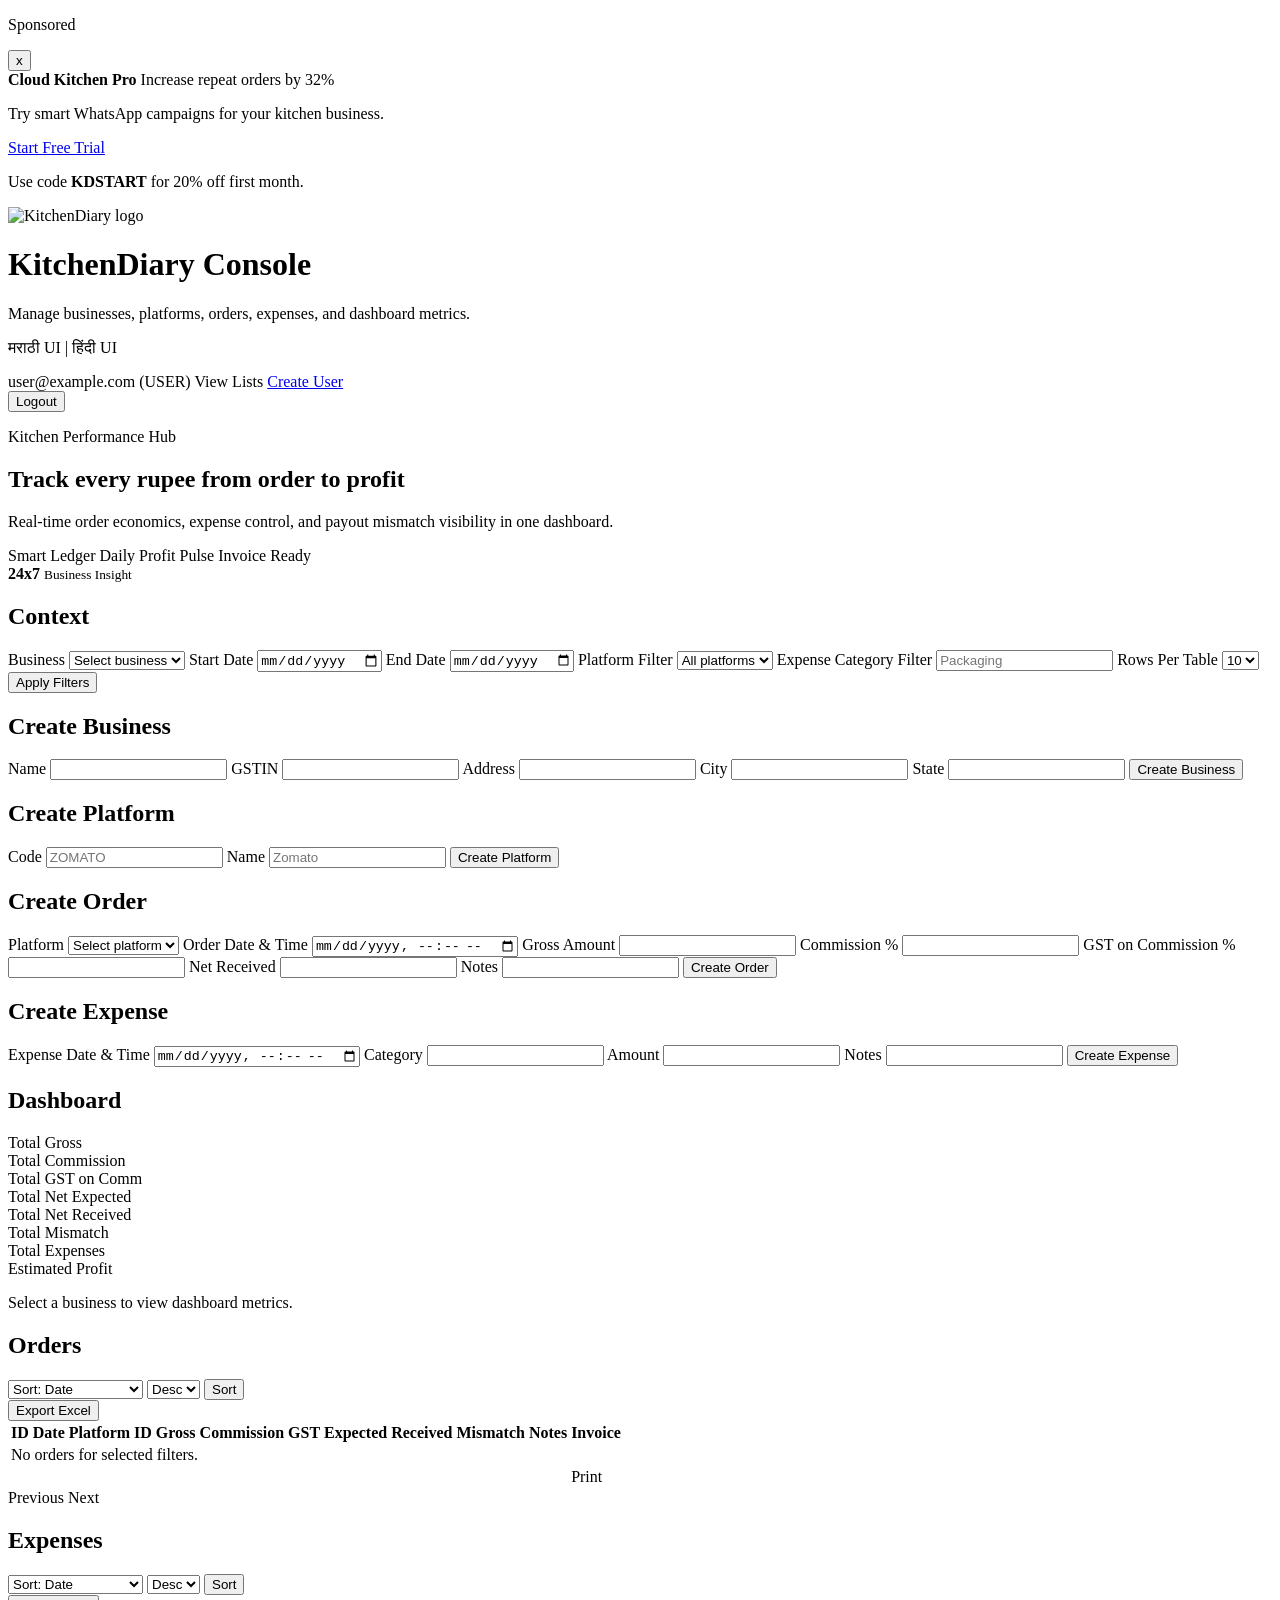
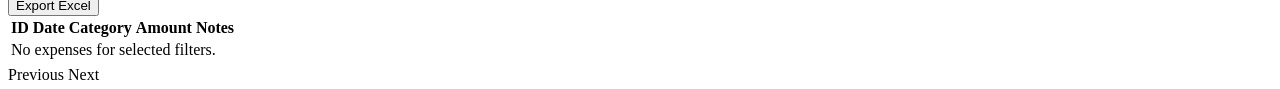
==== commit 1190e98e: "local changes" ====
--- a/src/main/resources/templates/ui/index.html
+++ b/src/main/resources/templates/ui/index.html
@@ -11,6 +11,7 @@
     <aside class="ad-rail" aria-label="Ad space">
         <div class="ad-slot">
                 <p class="ad-label">Sponsored</p>
+                <button type="button" class="ad-dismiss" aria-label="Dismiss ad">x</button>
                 <div class="ad-media">
                 <strong>Cloud Kitchen Pro</strong>
                 <span>Increase repeat orders by 32%</span>
@@ -31,12 +32,18 @@
             |
             <a th:href="@{/ui/hi(businessId=${selectedBusinessId},startDate=${startDate},endDate=${endDate},platformId=${selectedPlatformId},category=${category})}">हिंदी UI</a>
         </p>
-        <p th:if="${isAdmin}">
-            <a href="/admin/users">Create User (Admin)</a>
-        </p>
-        <form method="post" action="/logout">
+        <div class="hero-actions">
+            <span class="user-chip" th:text="${loggedInEmail + ' (' + loggedInRole + ')'}">user@example.com (USER)</span>
+            <a class="button-link"
+               th:href="@{/ui/lists(lang='en',businessId=${selectedBusinessId},startDate=${startDate},endDate=${endDate},platformId=${selectedPlatformId},category=${category},ordersSortBy=${ordersSortBy},ordersSortDir=${ordersSortDir},expensesSortBy=${expensesSortBy},expensesSortDir=${expensesSortDir},ordersPage=${ordersPage},expensesPage=${expensesPage},pageSize=${pageSize})}"
+               target="_blank" rel="noopener">
+                View Lists
+            </a>
+            <a th:if="${isAdmin}" href="/admin/users" class="button-link">Create User</a>
+            <form method="post" action="/logout" class="inline-form">
                 <button type="submit">Logout</button>
-        </form>
+            </form>
+        </div>
     </header>
 
     <section class="fancy-banner">
@@ -56,10 +63,10 @@
         </div>
     </section>
 
-    <div class="alert ok" th:if="${message != null and !message.isBlank()}" th:text="${message}"></div>
-    <div class="alert err" th:if="${error != null and !error.isBlank()}" th:text="${error}"></div>
-
-    <section class="card">
+    <div class="alert ok toast" th:if="${message != null and !message.isBlank()}" th:text="${message}"></div>
+    <div class="alert err toast" th:if="${error != null and !error.isBlank()}" th:text="${error}"></div>
+
+    <section class="card filter-card">
         <h2>Context</h2>
         <form method="get" action="/ui" class="form-grid">
             <label>Business
@@ -212,7 +219,10 @@
                 <div><span>Total GST on Comm</span><strong th:text="${dashboard.totalGstOnCommission}"></strong></div>
                 <div><span>Total Net Expected</span><strong th:text="${dashboard.totalNetExpected}"></strong></div>
                 <div><span>Total Net Received</span><strong th:text="${dashboard.totalNetReceived}"></strong></div>
-                <div><span>Total Mismatch</span><strong th:text="${dashboard.totalMismatch}"></strong></div>
+                <a class="kpi-link"
+                   th:href="@{/ui(businessId=${selectedBusinessId},startDate=${startDate},endDate=${endDate},platformId=${selectedPlatformId},category=${category},ordersSortBy='mismatchAmount',ordersSortDir='desc',expensesSortBy=${expensesSortBy},expensesSortDir=${expensesSortDir},ordersPage=0,expensesPage=${expensesPage},pageSize=${pageSize})}">
+                    <span>Total Mismatch</span><strong th:text="${dashboard.totalMismatch}"></strong>
+                </a>
                 <div><span>Total Expenses</span><strong th:text="${dashboard.totalExpenses}"></strong></div>
                 <div><span>Estimated Profit</span><strong th:text="${dashboard.estimatedProfit}"></strong></div>
         </div>
@@ -257,7 +267,7 @@
                 </form>
         </div>
         <div class="table-wrap">
-                <table>
+                <table class="orders-table">
                 <thead>
                 <tr>
                 <th>ID</th>
@@ -274,7 +284,7 @@
                 </tr>
                 </thead>
                 <tbody>
-                <tr th:if="${orders == null or orders.isEmpty()}">
+                <tr class="empty-row" th:if="${orders == null or orders.isEmpty()}">
                 <td colspan="11">No orders for selected filters.</td>
                 </tr>
                 <tr th:each="o : ${orders}">
@@ -286,7 +296,7 @@
                 <td th:text="${o.gstOnCommission}"></td>
                 <td th:text="${o.netExpected}"></td>
                 <td th:text="${o.netReceived}"></td>
-                <td th:text="${o.mismatchAmount}"></td>
+                <td th:text="${o.mismatchAmount}" th:classappend="${o.mismatchAmount != null and o.mismatchAmount.signum() > 0} ? 'mismatch-pos' : (${o.mismatchAmount != null and o.mismatchAmount.signum() < 0} ? 'mismatch-neg' : '')"></td>
                 <td th:text="${o.notes}"></td>
                 <td>
                 <a th:href="@{/ui/orders/{orderId}/invoice(orderId=${o.id},businessId=${selectedBusinessId},startDate=${startDate},endDate=${endDate},lang='en')}">Print</a>
@@ -344,7 +354,7 @@
                 </form>
         </div>
         <div class="table-wrap">
-                <table>
+                <table class="expenses-table">
                 <thead>
                 <tr>
                 <th>ID</th>
@@ -355,7 +365,7 @@
                 </tr>
                 </thead>
                 <tbody>
-                <tr th:if="${expenses == null or expenses.isEmpty()}">
+                <tr class="empty-row" th:if="${expenses == null or expenses.isEmpty()}">
                 <td colspan="5">No expenses for selected filters.</td>
                 </tr>
                 <tr th:each="e : ${expenses}">
